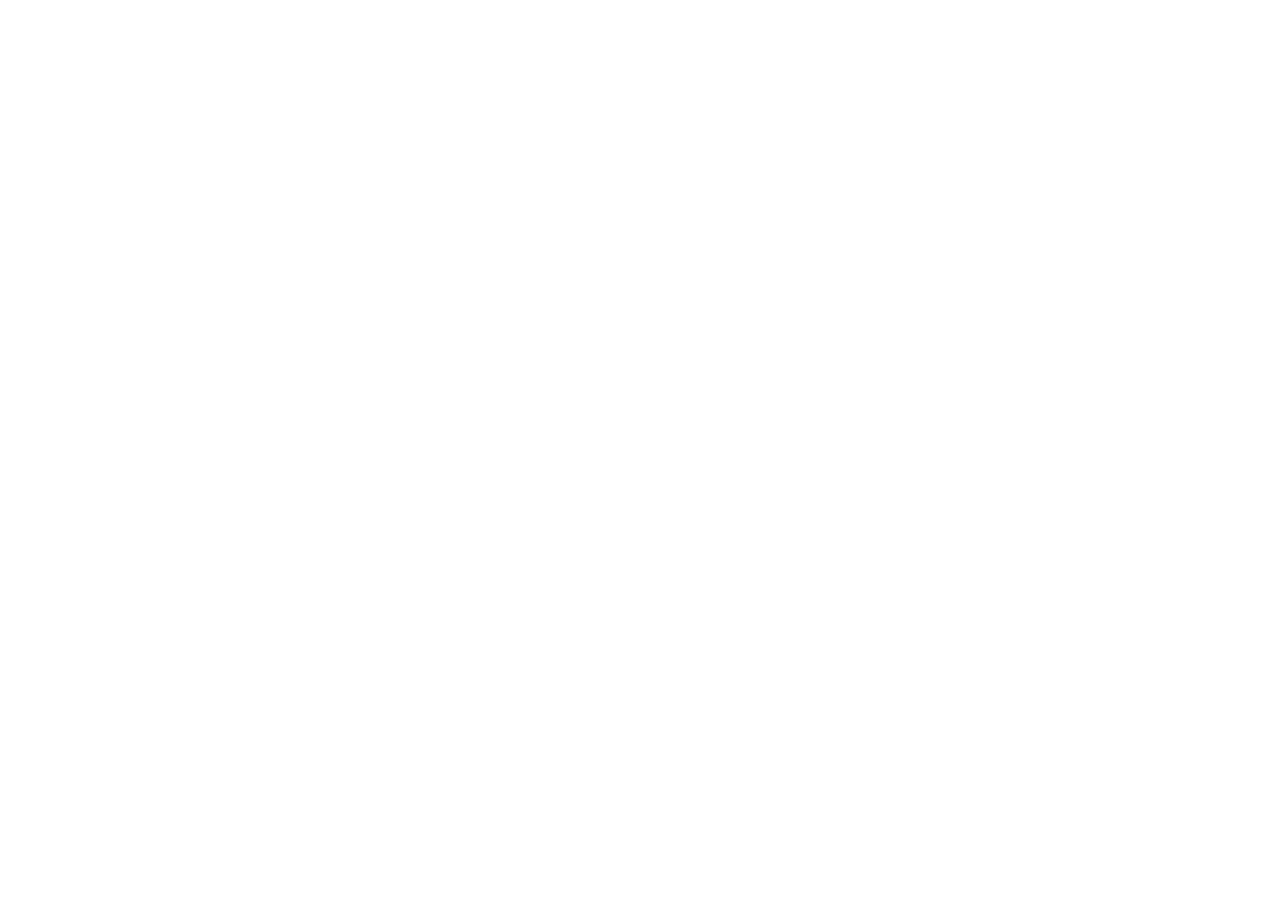
==== pages/register/register.html @ d13cba34 "create registerPage" ====
<!DOCTYPE html>
<html lang="en">

<head>
    <meta charset="UTF-8">
    <meta name="viewport" content="width=device-width, initial-scale=1.0">
    <link rel="stylesheet" type="text/css" href="register.css">

    <title>Register Page</title>
</head>

<body>

</body>

</html>
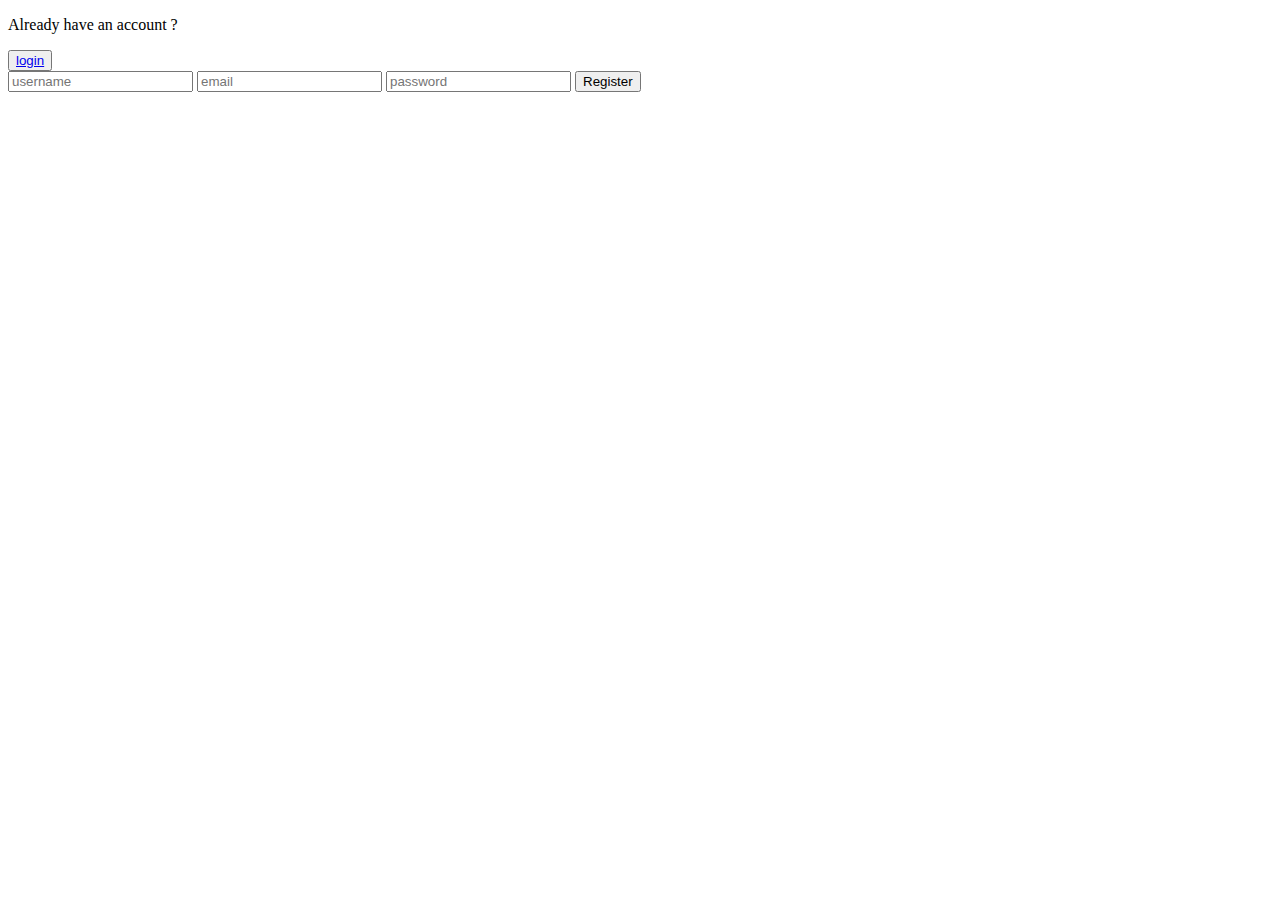
==== commit 94c8ffd8: "registerPage - html" ====
--- a/pages/register/register.html
+++ b/pages/register/register.html
@@ -8,9 +8,21 @@
 
     <title>Register Page</title>
 </head>
-
 <body>
-
+        <div class="container">
+            <div class="register-container">
+                <div class="left-side">
+                    <p>Already have an account ?</p>
+                    <button class="register-here-btn"><a href="../../index.html">login</a></button>
+                </div>
+                <div class="register-side">
+                    <input type="text" name="username" placeholder="username" id="username">
+                    <input type="email" name="email" placeholder="email" id="email">
+                    <input type="password" name="password" placeholder="password" id="password">
+                    <button class="register-btn">Register</button>
+                </div>
+            </div>
+        </div>
 </body>
 
 </html>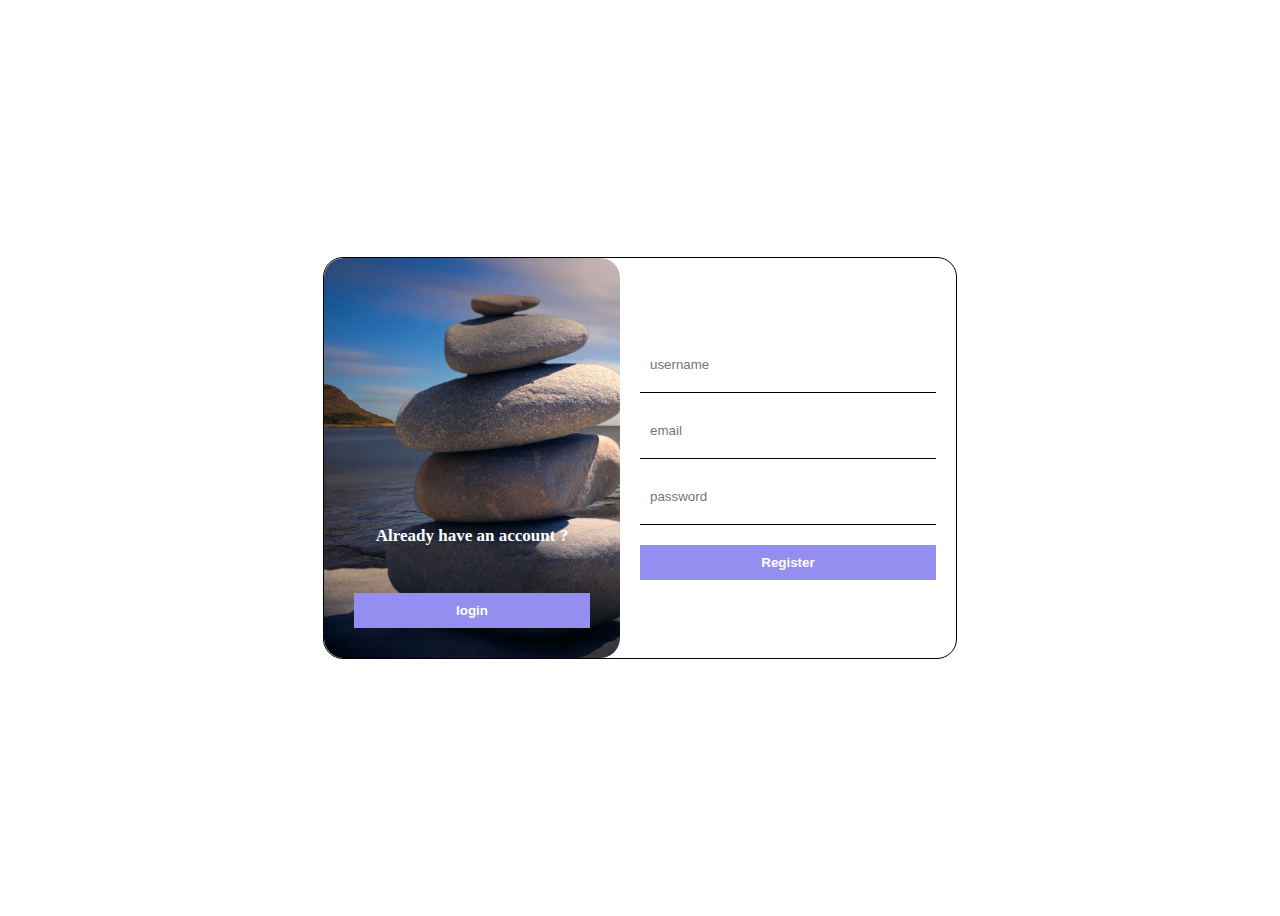
==== commit b1c8ec33: "registerPage - css , add image" ====
--- a/pages/register/register.html
+++ b/pages/register/register.html
@@ -13,7 +13,7 @@
             <div class="register-container">
                 <div class="left-side">
                     <p>Already have an account ?</p>
-                    <button class="register-here-btn"><a href="../../index.html">login</a></button>
+                    <button class="login-here-btn"><a href="../../index.html">login</a></button>
                 </div>
                 <div class="register-side">
                     <input type="text" name="username" placeholder="username" id="username">
--- a/pages/register/register.css
+++ b/pages/register/register.css
@@ -0,0 +1,84 @@
+.container {
+    display: flex;
+    justify-content: center;
+    align-items: center;
+    height: 100vh;
+}
+
+.register-container {
+    display: flex;
+    border: 1px solid black;
+    border-radius: 20px;
+    height: 400px;
+    width: 50%;
+}
+
+.register-side {
+    flex: 1;
+    display: flex;
+    flex-direction: column;
+    justify-content: center;
+    padding: 20px;
+}
+
+#username {
+    border: none;
+    border-bottom: 1px solid black;
+    padding: 20px 10px;
+    margin-bottom: 10px;
+}
+
+#password {
+    border: none;
+    border-bottom: 1px solid black;
+    padding: 20px 10px;
+    margin-bottom: 10px;
+}
+
+#email {
+    border: none;
+    border-bottom: 1px solid black;
+    padding: 20px 10px;
+    margin-bottom: 10px;
+}
+
+.register-btn {
+    padding: 10px;
+    border: none;
+    background-color: #938eef;
+    color: white;
+    font-weight: bold;
+    cursor: pointer;
+    margin-top: 10px;
+}
+
+.left-side {
+    flex: 1;
+    background: url("../../assets/images/pexels-pixabay-289586.jpg");
+    background-size: cover;
+    border-radius: 20px;
+    display: flex;
+    flex-direction: column;
+    justify-content: flex-end
+}
+
+p {
+    text-align: center;
+    font-size: 17px;
+    font-weight: 700;
+    color: white
+}
+
+.login-here-btn {
+    padding: 10px;
+    border: none;
+    cursor: pointer;
+    margin: 30px;
+    background-color: #938eef;
+}
+
+a {
+    text-decoration: none;
+    color: white;
+    font-weight: bold;
+}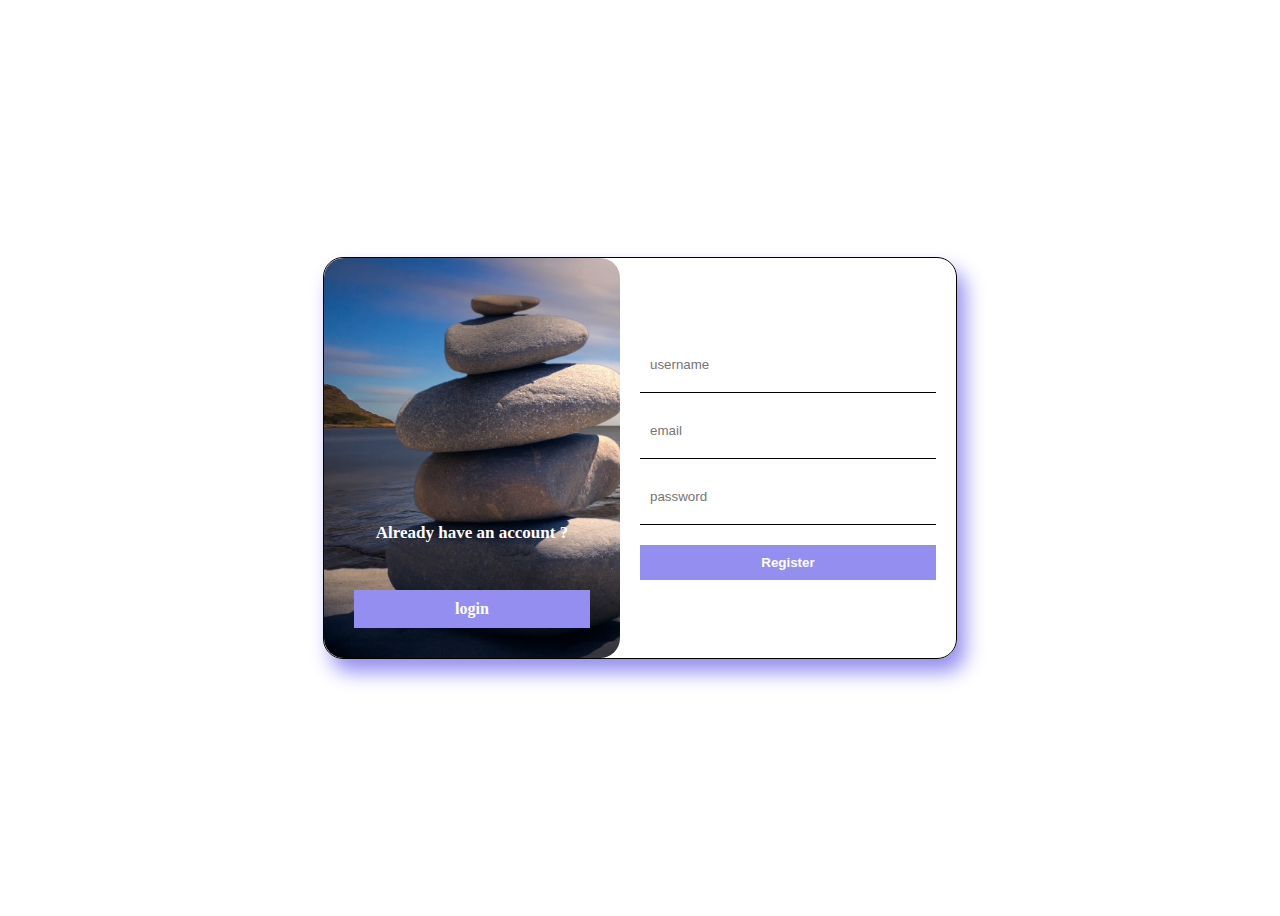
==== commit fbd4791a: "loginPage-css html & registerPage css html" ====
--- a/pages/register/register.html
+++ b/pages/register/register.html
@@ -13,7 +13,7 @@
             <div class="register-container">
                 <div class="left-side">
                     <p>Already have an account ?</p>
-                    <button class="login-here-btn"><a href="../../index.html">login</a></button>
+                    <a class="login-here-btn" href="../../index.html">login</a>
                 </div>
                 <div class="register-side">
                     <input type="text" name="username" placeholder="username" id="username">
--- a/pages/register/register.css
+++ b/pages/register/register.css
@@ -11,6 +11,7 @@
     border-radius: 20px;
     height: 400px;
     width: 50%;
+    box-shadow: 8px 13px 20px #938eef;
 }
 
 .register-side {
@@ -75,10 +76,8 @@
     cursor: pointer;
     margin: 30px;
     background-color: #938eef;
-}
-
-a {
+    text-align: center;
     text-decoration: none;
     color: white;
     font-weight: bold;
-}+}
